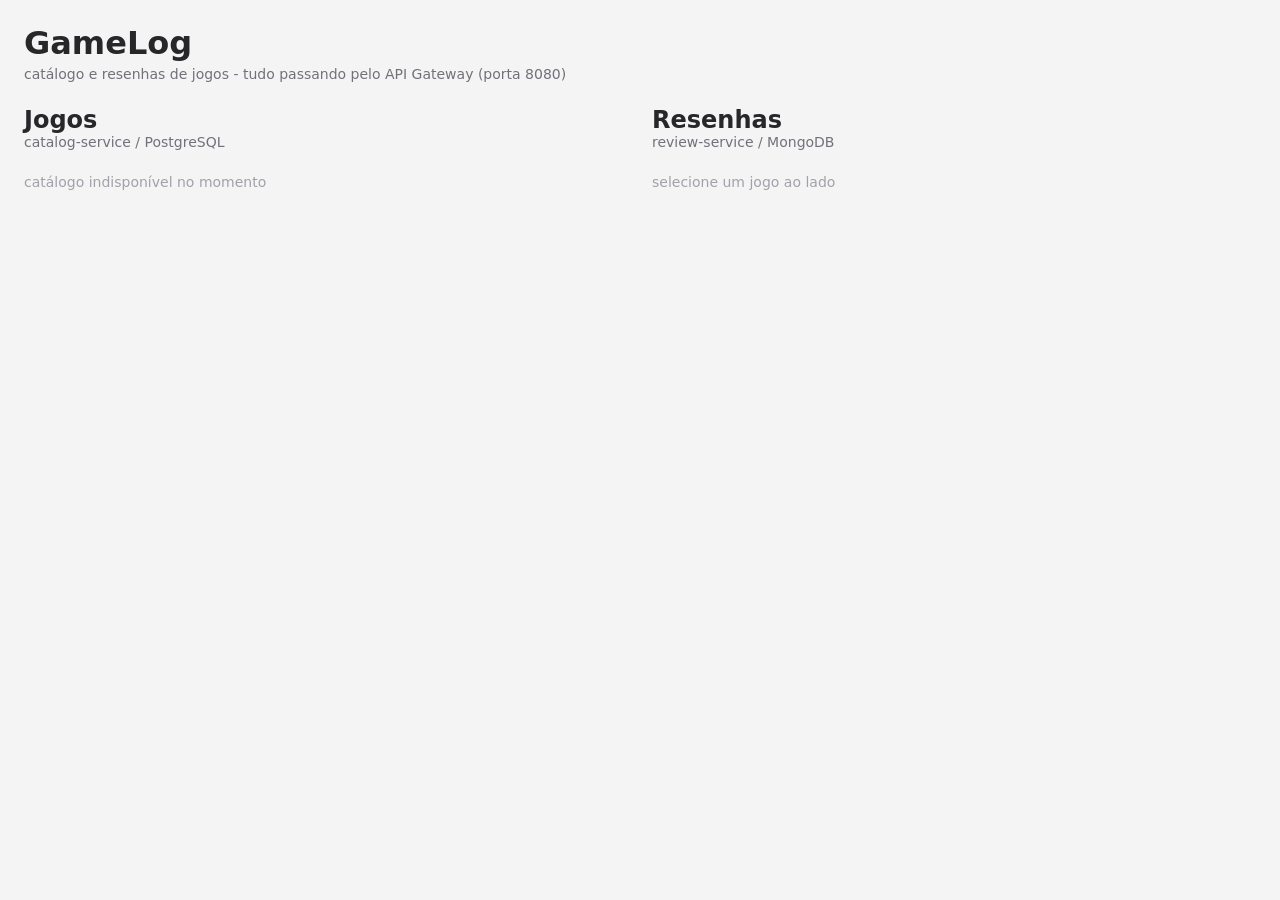
==== web-app/src/main/resources/static/index.html @ e5bfff17 "Add web-app module that serves the user interface" ====
<!DOCTYPE html>
<html lang="pt-br">
<head>
  <meta charset="UTF-8">
  <meta name="viewport" content="width=device-width, initial-scale=1.0">
  <title>GameLog</title>
  <style>
    * { box-sizing: border-box; margin: 0; padding: 0; }
    body {
      font-family: system-ui, -apple-system, sans-serif;
      background: #f4f4f5;
      color: #27272a;
      padding: 24px;
    }
    h1 { margin-bottom: 4px; }
    .sub { color: #71717a; margin-bottom: 24px; font-size: 14px; }
    .wrap { display: flex; gap: 24px; flex-wrap: wrap; }
    .col { flex: 1; min-width: 320px; }
    .card {
      background: #fff;
      border: 1px solid #e4e4e7;
      border-radius: 8px;
      padding: 16px;
      margin-bottom: 12px;
    }
    .game { cursor: pointer; }
    .game:hover { border-color: #a1a1aa; }
    .game.ativo { border-color: #2563eb; border-width: 2px; }
    .game h3 { font-size: 16px; }
    .game p { font-size: 13px; color: #71717a; margin-top: 4px; }
    .resenha .autor { font-weight: 600; font-size: 14px; }
    .resenha .nota { color: #ca8a04; }
    .resenha .texto { font-size: 14px; margin-top: 6px; }
    .selo {
      font-size: 11px;
      padding: 2px 8px;
      border-radius: 10px;
      margin-left: 8px;
      vertical-align: middle;
    }
    .selo.ok { background: #dcfce7; color: #166534; }
    .selo.pendente { background: #fef9c3; color: #854d0e; }
    .resumo { font-size: 14px; color: #52525b; margin-bottom: 12px; }
    form label { display: block; font-size: 13px; margin: 10px 0 4px; }
    form input, form select, form textarea {
      width: 100%;
      padding: 8px;
      border: 1px solid #d4d4d8;
      border-radius: 6px;
      font: inherit;
    }
    form textarea { resize: vertical; min-height: 70px; }
    button {
      margin-top: 14px;
      padding: 8px 20px;
      background: #2563eb;
      color: #fff;
      border: none;
      border-radius: 6px;
      font: inherit;
      cursor: pointer;
    }
    button:hover { background: #1d4ed8; }
    .msg { font-size: 13px; margin-top: 10px; }
    .msg.erro { color: #b91c1c; }
    .msg.sucesso { color: #15803d; }
    .vazio { color: #a1a1aa; font-size: 14px; }
  </style>
</head>
<body>
  <h1>GameLog</h1>
  <p class="sub">catálogo e resenhas de jogos - tudo passando pelo API Gateway (porta 8080)</p>

  <div class="wrap">
    <div class="col">
      <h2>Jogos</h2>
      <p class="sub">catalog-service / PostgreSQL</p>
      <div id="lista-jogos"><p class="vazio">carregando...</p></div>
    </div>

    <div class="col">
      <h2 id="titulo-resenhas">Resenhas</h2>
      <p class="sub">review-service / MongoDB</p>
      <div id="resumo" class="resumo"></div>
      <div id="lista-resenhas"><p class="vazio">selecione um jogo ao lado</p></div>

      <div class="card" id="form-card" style="display:none">
        <h3>Nova resenha</h3>
        <form id="form-resenha">
          <label>Seu nome</label>
          <input type="text" id="autor" required>
          <label>Nota</label>
          <select id="nota">
            <option value="5">5 - Obra prima</option>
            <option value="4">4 - Muito bom</option>
            <option value="3" selected>3 - Ok</option>
            <option value="2">2 - Fraco</option>
            <option value="1">1 - Ruim</option>
          </select>
          <label>Resenha</label>
          <textarea id="texto" required></textarea>
          <button type="submit">Publicar</button>
          <div id="msg" class="msg"></div>
        </form>
      </div>
    </div>
  </div>

  <script>
    let jogoSelecionado = null;

    async function carregarJogos() {
      const div = document.getElementById('lista-jogos');
      try {
        const jogos = await fetch('/api/games').then(r => r.json());
        div.innerHTML = '';
        jogos.forEach(j => {
          const card = document.createElement('div');
          card.className = 'card game';
          const nome = document.createElement('h3');
          nome.textContent = j.title;
          const detalhes = document.createElement('p');
          detalhes.textContent = [j.genre, j.platform, j.releaseYear].filter(Boolean).join(' · ');
          card.append(nome, detalhes);
          card.onclick = () => selecionarJogo(j, card);
          div.appendChild(card);
        });
      } catch (e) {
        div.innerHTML = '<p class="vazio">catálogo indisponível no momento</p>';
      }
    }

    function selecionarJogo(jogo, card) {
      jogoSelecionado = jogo;
      document.querySelectorAll('.game').forEach(c => c.classList.remove('ativo'));
      card.classList.add('ativo');
      document.getElementById('titulo-resenhas').textContent = 'Resenhas de ' + jogo.title;
      document.getElementById('form-card').style.display = 'block';
      carregarResenhas();
    }

    async function carregarResenhas() {
      const div = document.getElementById('lista-resenhas');
      const resumoDiv = document.getElementById('resumo');
      const [resenhas, resumo] = await Promise.all([
        fetch(`/api/reviews/game/${jogoSelecionado.id}`).then(r => r.json()),
        fetch(`/api/reviews/game/${jogoSelecionado.id}/summary`).then(r => r.json())
      ]);

      resumoDiv.textContent = resumo.totalReviews > 0
        ? `nota média ${resumo.averageRating} (${resumo.totalReviews} resenha${resumo.totalReviews > 1 ? 's' : ''})`
        : '';

      if (resenhas.length === 0) {
        div.innerHTML = '<p class="vazio">nenhuma resenha ainda, seja o primeiro</p>';
        return;
      }

      div.innerHTML = '';
      resenhas.forEach(r => {
        const card = document.createElement('div');
        card.className = 'card resenha';

        const autor = document.createElement('span');
        autor.className = 'autor';
        autor.textContent = r.author;

        const nota = document.createElement('span');
        nota.className = 'nota';
        nota.textContent = ' ' + '★'.repeat(r.rating) + '☆'.repeat(5 - r.rating) + ' ';

        const selo = document.createElement('span');
        selo.className = r.gameVerified ? 'selo ok' : 'selo pendente';
        selo.textContent = r.gameVerified ? 'verificada' : 'jogo não verificado';

        const texto = document.createElement('p');
        texto.className = 'texto';
        texto.textContent = r.text;

        // textContent pra nao renderizar html que venha no texto da resenha
        card.append(autor, nota, selo, texto);
        div.appendChild(card);
      });
    }

    document.getElementById('form-resenha').onsubmit = async (ev) => {
      ev.preventDefault();
      const msg = document.getElementById('msg');
      msg.textContent = '';
      const resp = await fetch('/api/reviews', {
        method: 'POST',
        headers: { 'Content-Type': 'application/json' },
        body: JSON.stringify({
          gameId: jogoSelecionado.id,
          author: document.getElementById('autor').value,
          rating: Number(document.getElementById('nota').value),
          text: document.getElementById('texto').value
        })
      });
      if (resp.ok) {
        const criada = await resp.json();
        msg.className = 'msg sucesso';
        // se o catalogo estiver fora do ar, a resenha entra sem verificacao (fallback)
        msg.textContent = criada.gameVerified
          ? 'resenha publicada!'
          : 'resenha publicada, mas o catálogo está fora do ar (será verificada depois)';
        ev.target.reset();
        carregarResenhas();
      } else {
        const erro = await resp.json().catch(() => ({}));
        msg.className = 'msg erro';
        msg.textContent = erro.message ?? 'erro ao publicar (' + resp.status + ')';
      }
    };

    carregarJogos();
  </script>
</body>
</html>
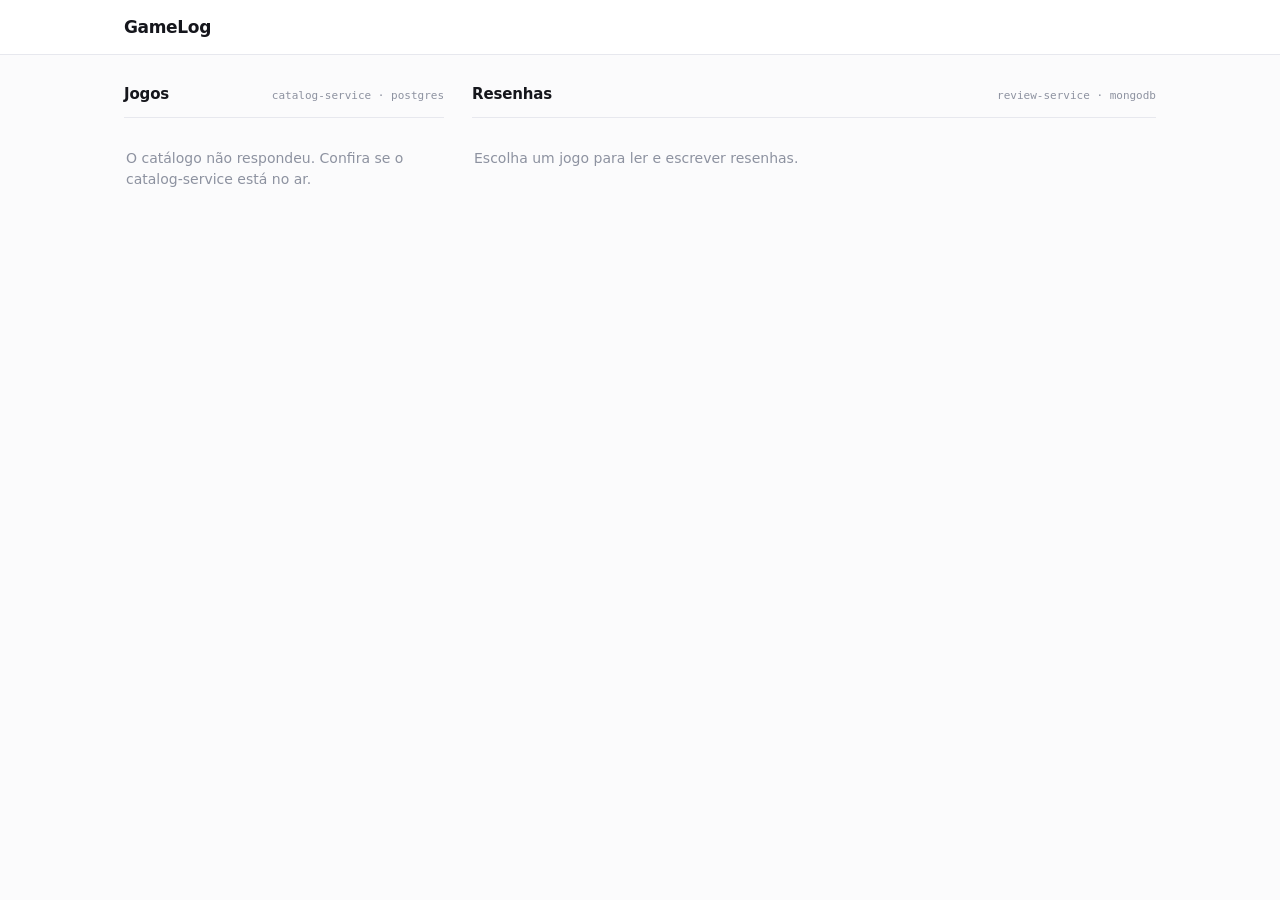
==== commit 58997cfd: "Restyle the interface around a token system and a top bar" ====
--- a/web-app/src/main/resources/static/index.html
+++ b/web-app/src/main/resources/static/index.html
@@ -4,216 +4,74 @@
   <meta charset="UTF-8">
   <meta name="viewport" content="width=device-width, initial-scale=1.0">
   <title>GameLog</title>
-  <style>
-    * { box-sizing: border-box; margin: 0; padding: 0; }
-    body {
-      font-family: system-ui, -apple-system, sans-serif;
-      background: #f4f4f5;
-      color: #27272a;
-      padding: 24px;
-    }
-    h1 { margin-bottom: 4px; }
-    .sub { color: #71717a; margin-bottom: 24px; font-size: 14px; }
-    .wrap { display: flex; gap: 24px; flex-wrap: wrap; }
-    .col { flex: 1; min-width: 320px; }
-    .card {
-      background: #fff;
-      border: 1px solid #e4e4e7;
-      border-radius: 8px;
-      padding: 16px;
-      margin-bottom: 12px;
-    }
-    .game { cursor: pointer; }
-    .game:hover { border-color: #a1a1aa; }
-    .game.ativo { border-color: #2563eb; border-width: 2px; }
-    .game h3 { font-size: 16px; }
-    .game p { font-size: 13px; color: #71717a; margin-top: 4px; }
-    .resenha .autor { font-weight: 600; font-size: 14px; }
-    .resenha .nota { color: #ca8a04; }
-    .resenha .texto { font-size: 14px; margin-top: 6px; }
-    .selo {
-      font-size: 11px;
-      padding: 2px 8px;
-      border-radius: 10px;
-      margin-left: 8px;
-      vertical-align: middle;
-    }
-    .selo.ok { background: #dcfce7; color: #166534; }
-    .selo.pendente { background: #fef9c3; color: #854d0e; }
-    .resumo { font-size: 14px; color: #52525b; margin-bottom: 12px; }
-    form label { display: block; font-size: 13px; margin: 10px 0 4px; }
-    form input, form select, form textarea {
-      width: 100%;
-      padding: 8px;
-      border: 1px solid #d4d4d8;
-      border-radius: 6px;
-      font: inherit;
-    }
-    form textarea { resize: vertical; min-height: 70px; }
-    button {
-      margin-top: 14px;
-      padding: 8px 20px;
-      background: #2563eb;
-      color: #fff;
-      border: none;
-      border-radius: 6px;
-      font: inherit;
-      cursor: pointer;
-    }
-    button:hover { background: #1d4ed8; }
-    .msg { font-size: 13px; margin-top: 10px; }
-    .msg.erro { color: #b91c1c; }
-    .msg.sucesso { color: #15803d; }
-    .vazio { color: #a1a1aa; font-size: 14px; }
-  </style>
+  <link rel="preload" href="fonts/inter-latin.woff2" as="font" type="font/woff2" crossorigin>
+  <link rel="stylesheet" href="css/style.css">
 </head>
 <body>
-  <h1>GameLog</h1>
-  <p class="sub">catálogo e resenhas de jogos - tudo passando pelo API Gateway (porta 8080)</p>
+  <header class="topbar">
+    <div class="topbar-inner">
+      <span class="wordmark">GameLog</span>
+    </div>
+  </header>
 
-  <div class="wrap">
-    <div class="col">
-      <h2>Jogos</h2>
-      <p class="sub">catalog-service / PostgreSQL</p>
-      <div id="lista-jogos"><p class="vazio">carregando...</p></div>
-    </div>
+  <div class="page">
+    <main class="layout">
+      <section aria-labelledby="catalog-heading">
+        <div class="panel-head">
+          <h2 id="catalog-heading">Jogos</h2>
+          <span class="origin">catalog-service · postgres</span>
+        </div>
+        <div id="game-list" class="stack">
+          <p class="empty">Carregando o catálogo…</p>
+        </div>
+      </section>
 
-    <div class="col">
-      <h2 id="titulo-resenhas">Resenhas</h2>
-      <p class="sub">review-service / MongoDB</p>
-      <div id="resumo" class="resumo"></div>
-      <div id="lista-resenhas"><p class="vazio">selecione um jogo ao lado</p></div>
+      <section aria-labelledby="reviews-heading">
+        <div class="panel-head">
+          <h2 id="reviews-heading">Resenhas</h2>
+          <span class="origin">review-service · mongodb</span>
+        </div>
 
-      <div class="card" id="form-card" style="display:none">
-        <h3>Nova resenha</h3>
-        <form id="form-resenha">
-          <label>Seu nome</label>
-          <input type="text" id="autor" required>
-          <label>Nota</label>
-          <select id="nota">
-            <option value="5">5 - Obra prima</option>
-            <option value="4">4 - Muito bom</option>
-            <option value="3" selected>3 - Ok</option>
-            <option value="2">2 - Fraco</option>
-            <option value="1">1 - Ruim</option>
-          </select>
-          <label>Resenha</label>
-          <textarea id="texto" required></textarea>
-          <button type="submit">Publicar</button>
-          <div id="msg" class="msg"></div>
-        </form>
-      </div>
-    </div>
+        <p id="reviews-for" class="reviews-for" hidden></p>
+        <div id="summary" class="summary"></div>
+
+        <div id="review-list">
+          <p class="empty">Escolha um jogo para ler e escrever resenhas.</p>
+        </div>
+
+        <div class="composer" id="composer" hidden>
+          <h3>Escrever resenha</h3>
+          <form id="review-form">
+            <div class="row">
+              <div class="field">
+                <label for="author">Seu nome</label>
+                <input type="text" id="author" autocomplete="name" required>
+              </div>
+              <div class="field">
+                <label for="rating">Nota</label>
+                <select id="rating">
+                  <option value="5">5 · obra prima</option>
+                  <option value="4">4 · muito bom</option>
+                  <option value="3" selected>3 · ok</option>
+                  <option value="2">2 · fraco</option>
+                  <option value="1">1 · ruim</option>
+                </select>
+              </div>
+            </div>
+
+            <div class="field">
+              <label for="text">O que você achou</label>
+              <textarea id="text" required></textarea>
+            </div>
+
+            <button type="submit">Publicar resenha</button>
+            <p id="message" class="message" role="status" aria-live="polite"></p>
+          </form>
+        </div>
+      </section>
+    </main>
   </div>
 
-  <script>
-    let jogoSelecionado = null;
-
-    async function carregarJogos() {
-      const div = document.getElementById('lista-jogos');
-      try {
-        const jogos = await fetch('/api/games').then(r => r.json());
-        div.innerHTML = '';
-        jogos.forEach(j => {
-          const card = document.createElement('div');
-          card.className = 'card game';
-          const nome = document.createElement('h3');
-          nome.textContent = j.title;
-          const detalhes = document.createElement('p');
-          detalhes.textContent = [j.genre, j.platform, j.releaseYear].filter(Boolean).join(' · ');
-          card.append(nome, detalhes);
-          card.onclick = () => selecionarJogo(j, card);
-          div.appendChild(card);
-        });
-      } catch (e) {
-        div.innerHTML = '<p class="vazio">catálogo indisponível no momento</p>';
-      }
-    }
-
-    function selecionarJogo(jogo, card) {
-      jogoSelecionado = jogo;
-      document.querySelectorAll('.game').forEach(c => c.classList.remove('ativo'));
-      card.classList.add('ativo');
-      document.getElementById('titulo-resenhas').textContent = 'Resenhas de ' + jogo.title;
-      document.getElementById('form-card').style.display = 'block';
-      carregarResenhas();
-    }
-
-    async function carregarResenhas() {
-      const div = document.getElementById('lista-resenhas');
-      const resumoDiv = document.getElementById('resumo');
-      const [resenhas, resumo] = await Promise.all([
-        fetch(`/api/reviews/game/${jogoSelecionado.id}`).then(r => r.json()),
-        fetch(`/api/reviews/game/${jogoSelecionado.id}/summary`).then(r => r.json())
-      ]);
-
-      resumoDiv.textContent = resumo.totalReviews > 0
-        ? `nota média ${resumo.averageRating} (${resumo.totalReviews} resenha${resumo.totalReviews > 1 ? 's' : ''})`
-        : '';
-
-      if (resenhas.length === 0) {
-        div.innerHTML = '<p class="vazio">nenhuma resenha ainda, seja o primeiro</p>';
-        return;
-      }
-
-      div.innerHTML = '';
-      resenhas.forEach(r => {
-        const card = document.createElement('div');
-        card.className = 'card resenha';
-
-        const autor = document.createElement('span');
-        autor.className = 'autor';
-        autor.textContent = r.author;
-
-        const nota = document.createElement('span');
-        nota.className = 'nota';
-        nota.textContent = ' ' + '★'.repeat(r.rating) + '☆'.repeat(5 - r.rating) + ' ';
-
-        const selo = document.createElement('span');
-        selo.className = r.gameVerified ? 'selo ok' : 'selo pendente';
-        selo.textContent = r.gameVerified ? 'verificada' : 'jogo não verificado';
-
-        const texto = document.createElement('p');
-        texto.className = 'texto';
-        texto.textContent = r.text;
-
-        // textContent pra nao renderizar html que venha no texto da resenha
-        card.append(autor, nota, selo, texto);
-        div.appendChild(card);
-      });
-    }
-
-    document.getElementById('form-resenha').onsubmit = async (ev) => {
-      ev.preventDefault();
-      const msg = document.getElementById('msg');
-      msg.textContent = '';
-      const resp = await fetch('/api/reviews', {
-        method: 'POST',
-        headers: { 'Content-Type': 'application/json' },
-        body: JSON.stringify({
-          gameId: jogoSelecionado.id,
-          author: document.getElementById('autor').value,
-          rating: Number(document.getElementById('nota').value),
-          text: document.getElementById('texto').value
-        })
-      });
-      if (resp.ok) {
-        const criada = await resp.json();
-        msg.className = 'msg sucesso';
-        // se o catalogo estiver fora do ar, a resenha entra sem verificacao (fallback)
-        msg.textContent = criada.gameVerified
-          ? 'resenha publicada!'
-          : 'resenha publicada, mas o catálogo está fora do ar (será verificada depois)';
-        ev.target.reset();
-        carregarResenhas();
-      } else {
-        const erro = await resp.json().catch(() => ({}));
-        msg.className = 'msg erro';
-        msg.textContent = erro.message ?? 'erro ao publicar (' + resp.status + ')';
-      }
-    };
-
-    carregarJogos();
-  </script>
+  <script type="module" src="js/app.js"></script>
 </body>
 </html>
--- a/web-app/src/main/resources/static/css/style.css
+++ b/web-app/src/main/resources/static/css/style.css
@@ -0,0 +1,391 @@
+/* Inter is bundled with the app so the page renders the same offline */
+@font-face {
+  font-family: 'Inter';
+  font-style: normal;
+  font-weight: 400 700;
+  font-display: swap;
+  src: url('../fonts/inter-latin.woff2') format('woff2');
+  unicode-range: U+0000-00FF, U+0131, U+0152-0153, U+02BB-02BC, U+02C6, U+02DA, U+02DC,
+    U+0304, U+0308, U+0329, U+2000-206F, U+20AC, U+2122, U+2191, U+2193, U+2212, U+2215, U+FEFF, U+FFFD;
+}
+
+@font-face {
+  font-family: 'Inter';
+  font-style: normal;
+  font-weight: 400 700;
+  font-display: swap;
+  src: url('../fonts/inter-latin-ext.woff2') format('woff2');
+  unicode-range: U+0100-02BA, U+02BD-02C5, U+02C7-02CC, U+02CE-02D7, U+02DD-02FF, U+0304,
+    U+0308, U+0329, U+1D00-1DBF, U+1E00-1E9F, U+1EF2-1EFF, U+2020, U+20A0-20AB, U+20AD-20C0,
+    U+2113, U+2C60-2C7F, U+A720-A7FF;
+}
+
+/* colour only ever carries meaning here: rating, verification state, errors.
+   everything structural is ink, paper and one hairline. */
+:root {
+  --paper: #fbfbfc;
+  --panel: #ffffff;
+  --ink: #15161c;
+  --ink-soft: #5b5f6b;
+  --ink-faint: #8d92a0;
+  --line: #e7e8ee;
+  --line-strong: #cfd2dc;
+
+  --rating: #b4740b;
+  --verified-fg: #1b6b3a;
+  --verified-bg: #e9f4ed;
+  --pending-fg: #8a5a08;
+  --pending-bg: #fbf1da;
+  --danger: #b42318;
+
+  --font: 'Inter', system-ui, -apple-system, sans-serif;
+  --mono: ui-monospace, 'Cascadia Code', 'Consolas', monospace;
+
+  --radius: 10px;
+  --gap: 28px;
+}
+
+* { box-sizing: border-box; margin: 0; padding: 0; }
+
+body {
+  font-family: var(--font);
+  background: var(--paper);
+  color: var(--ink);
+  font-size: 14px;
+  line-height: 1.55;
+  -webkit-font-smoothing: antialiased;
+}
+
+.topbar {
+  background: var(--panel);
+  border-bottom: 1px solid var(--line);
+  position: sticky;
+  top: 0;
+  z-index: 10;
+}
+
+.topbar-inner {
+  max-width: 1080px;
+  margin: 0 auto;
+  padding: 14px 24px;
+}
+
+.page {
+  max-width: 1080px;
+  margin: 0 auto;
+  padding: 28px 24px 72px;
+}
+
+:focus-visible {
+  outline: 2px solid var(--ink);
+  outline-offset: 2px;
+  border-radius: 4px;
+}
+
+.wordmark {
+  font-size: 17px;
+  font-weight: 600;
+  letter-spacing: -0.02em;
+}
+
+/* ---- layout ---- */
+
+.layout {
+  display: grid;
+  grid-template-columns: 320px 1fr;
+  gap: var(--gap);
+  align-items: start;
+}
+
+.panel-head {
+  display: flex;
+  align-items: baseline;
+  justify-content: space-between;
+  gap: 12px;
+  padding-bottom: 10px;
+  margin-bottom: 16px;
+  border-bottom: 1px solid var(--line);
+}
+
+.panel-head h2 {
+  font-size: 15px;
+  font-weight: 600;
+  letter-spacing: -0.01em;
+}
+
+/* which service and which database answered for this column */
+.origin {
+  font-family: var(--mono);
+  font-size: 11px;
+  color: var(--ink-faint);
+  white-space: nowrap;
+}
+
+.stack { display: flex; flex-direction: column; gap: 8px; }
+
+/* ---- game list ---- */
+
+.game {
+  position: relative;
+  width: 100%;
+  text-align: left;
+  background: var(--panel);
+  border: 1px solid var(--line);
+  border-radius: var(--radius);
+  padding: 12px 14px;
+  font: inherit;
+  color: inherit;
+  cursor: pointer;
+  transition: border-color 0.15s ease, transform 0.15s ease;
+}
+
+.game:hover { border-color: var(--line-strong); transform: translateX(2px); }
+
+/* the selected game is marked with a solid bar, not a heavy outline:
+   a full black border would read as a focus ring */
+.game[aria-pressed='true'] {
+  border-color: var(--line-strong);
+  box-shadow: inset 4px 0 0 var(--ink);
+  transform: translateX(2px);
+}
+
+.game-title {
+  display: block;
+  font-weight: 600;
+  letter-spacing: -0.01em;
+}
+
+.game-meta {
+  display: block;
+  font-family: var(--mono);
+  font-size: 11px;
+  color: var(--ink-faint);
+  margin-top: 3px;
+}
+
+/* ---- reviews column ---- */
+
+.reviews-for {
+  font-size: 18px;
+  font-weight: 600;
+  letter-spacing: -0.02em;
+  margin-bottom: 12px;
+}
+
+.summary {
+  display: none;
+  align-items: baseline;
+  gap: 10px;
+  padding: 14px 16px;
+  background: var(--panel);
+  border: 1px solid var(--line);
+  border-radius: var(--radius);
+  margin-bottom: 16px;
+}
+
+.summary[data-filled='true'] { display: flex; }
+
+.summary-average {
+  font-size: 28px;
+  font-weight: 700;
+  letter-spacing: -0.04em;
+  font-variant-numeric: tabular-nums;
+}
+
+.summary-count {
+  font-family: var(--mono);
+  font-size: 11px;
+  color: var(--ink-faint);
+  margin-left: auto;
+}
+
+/* ---- review card ---- */
+
+.review {
+  background: var(--panel);
+  border: 1px solid var(--line);
+  border-radius: var(--radius);
+  padding: 16px;
+}
+
+.review + .review { margin-top: 10px; }
+
+.review-head {
+  display: flex;
+  align-items: flex-start;
+  gap: 10px;
+  margin-bottom: 10px;
+}
+
+.avatar {
+  flex: none;
+  width: 30px;
+  height: 30px;
+  border-radius: 50%;
+  background: #f1f2f5;
+  display: grid;
+  place-items: center;
+  font-size: 12px;
+  font-weight: 600;
+  color: var(--ink-soft);
+}
+
+.review-author { font-weight: 600; }
+
+.review-meta {
+  font-family: var(--mono);
+  font-size: 11px;
+  color: var(--ink-faint);
+}
+
+.review-text { color: var(--ink); }
+
+.rating { letter-spacing: 0.06em; white-space: nowrap; }
+
+/* only pushed right inside a review card; in the summary it sits next to the average */
+.review-head .rating { margin-left: auto; }
+.rating-on { color: var(--rating); }
+.rating-off { color: var(--line-strong); }
+
+/* pros and cons only render when the document has them */
+.points {
+  list-style: none;
+  margin-top: 10px;
+  display: flex;
+  flex-direction: column;
+  gap: 3px;
+}
+
+.points li { display: flex; gap: 8px; font-size: 13px; color: var(--ink-soft); }
+
+.points .marker {
+  font-family: var(--mono);
+  color: var(--ink-faint);
+  width: 10px;
+  flex: none;
+}
+
+/* the badge is the point of the whole page: it shows whether the catalog
+   answered when this review was written */
+.badge {
+  display: inline-flex;
+  align-items: center;
+  gap: 6px;
+  margin-top: 12px;
+  padding: 3px 9px;
+  border-radius: 999px;
+  font-family: var(--mono);
+  font-size: 11px;
+}
+
+.badge::before {
+  content: '';
+  width: 5px;
+  height: 5px;
+  border-radius: 50%;
+  background: currentColor;
+}
+
+.badge.verified { background: var(--verified-bg); color: var(--verified-fg); }
+.badge.pending { background: var(--pending-bg); color: var(--pending-fg); }
+
+/* ---- form ---- */
+
+.composer {
+  background: var(--panel);
+  border: 1px solid var(--line);
+  border-radius: var(--radius);
+  padding: 18px;
+  margin-top: 16px;
+}
+
+.composer h3 {
+  font-size: 13px;
+  font-weight: 600;
+  letter-spacing: -0.01em;
+  margin-bottom: 12px;
+}
+
+.field { margin-bottom: 12px; }
+
+.field label {
+  display: block;
+  font-size: 12px;
+  font-weight: 500;
+  color: var(--ink-soft);
+  margin-bottom: 5px;
+}
+
+input,
+select,
+textarea {
+  width: 100%;
+  padding: 9px 11px;
+  border: 1px solid var(--line-strong);
+  border-radius: 8px;
+  font: inherit;
+  color: var(--ink);
+  background: var(--panel);
+}
+
+input:focus,
+select:focus,
+textarea:focus {
+  outline: none;
+  border-color: var(--ink);
+}
+
+textarea { resize: vertical; min-height: 84px; }
+
+.row { display: grid; grid-template-columns: 1fr 140px; gap: 12px; }
+
+button[type='submit'] {
+  padding: 9px 18px;
+  background: var(--ink);
+  color: #fff;
+  border: 1px solid var(--ink);
+  border-radius: 8px;
+  font: inherit;
+  font-weight: 500;
+  cursor: pointer;
+  transition: opacity 0.15s ease;
+}
+
+button[type='submit']:hover { opacity: 0.85; }
+
+/* ---- feedback ---- */
+
+.message { font-size: 13px; margin-top: 10px; }
+.message.error { color: var(--danger); }
+.message.success { color: var(--verified-fg); }
+.message:empty { margin-top: 0; }
+
+.empty {
+  color: var(--ink-faint);
+  padding: 14px 2px;
+}
+
+/* ---- motion ---- */
+
+.review,
+.game { animation: rise 0.24s ease both; }
+
+@keyframes rise {
+  from { opacity: 0; transform: translateY(4px); }
+  to { opacity: 1; transform: none; }
+}
+
+@media (prefers-reduced-motion: reduce) {
+  *, *::before, *::after {
+    animation-duration: 0.01ms !important;
+    transition-duration: 0.01ms !important;
+  }
+}
+
+/* ---- small screens ---- */
+
+@media (max-width: 780px) {
+  .page { padding: 32px 16px 56px; }
+  .layout { grid-template-columns: 1fr; }
+  .row { grid-template-columns: 1fr; }
+}
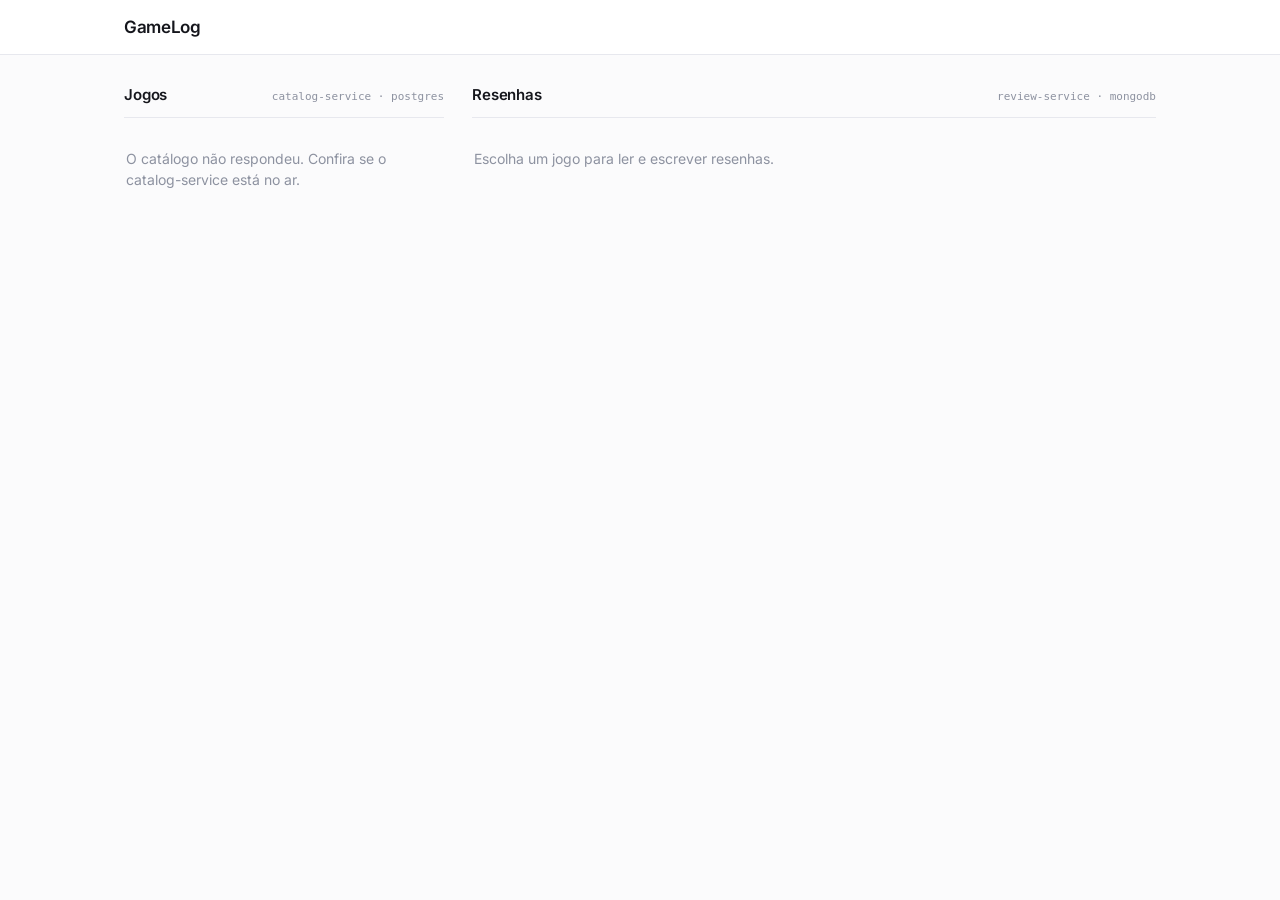
==== commit 6c8348c4: "Point the page at the favicon" ====
--- a/web-app/src/main/resources/static/index.html
+++ b/web-app/src/main/resources/static/index.html
@@ -4,6 +4,7 @@
   <meta charset="UTF-8">
   <meta name="viewport" content="width=device-width, initial-scale=1.0">
   <title>GameLog</title>
+  <link rel="icon" href="favicon.svg" type="image/svg+xml">
   <link rel="preload" href="fonts/inter-latin.woff2" as="font" type="font/woff2" crossorigin>
   <link rel="stylesheet" href="css/style.css">
 </head>
